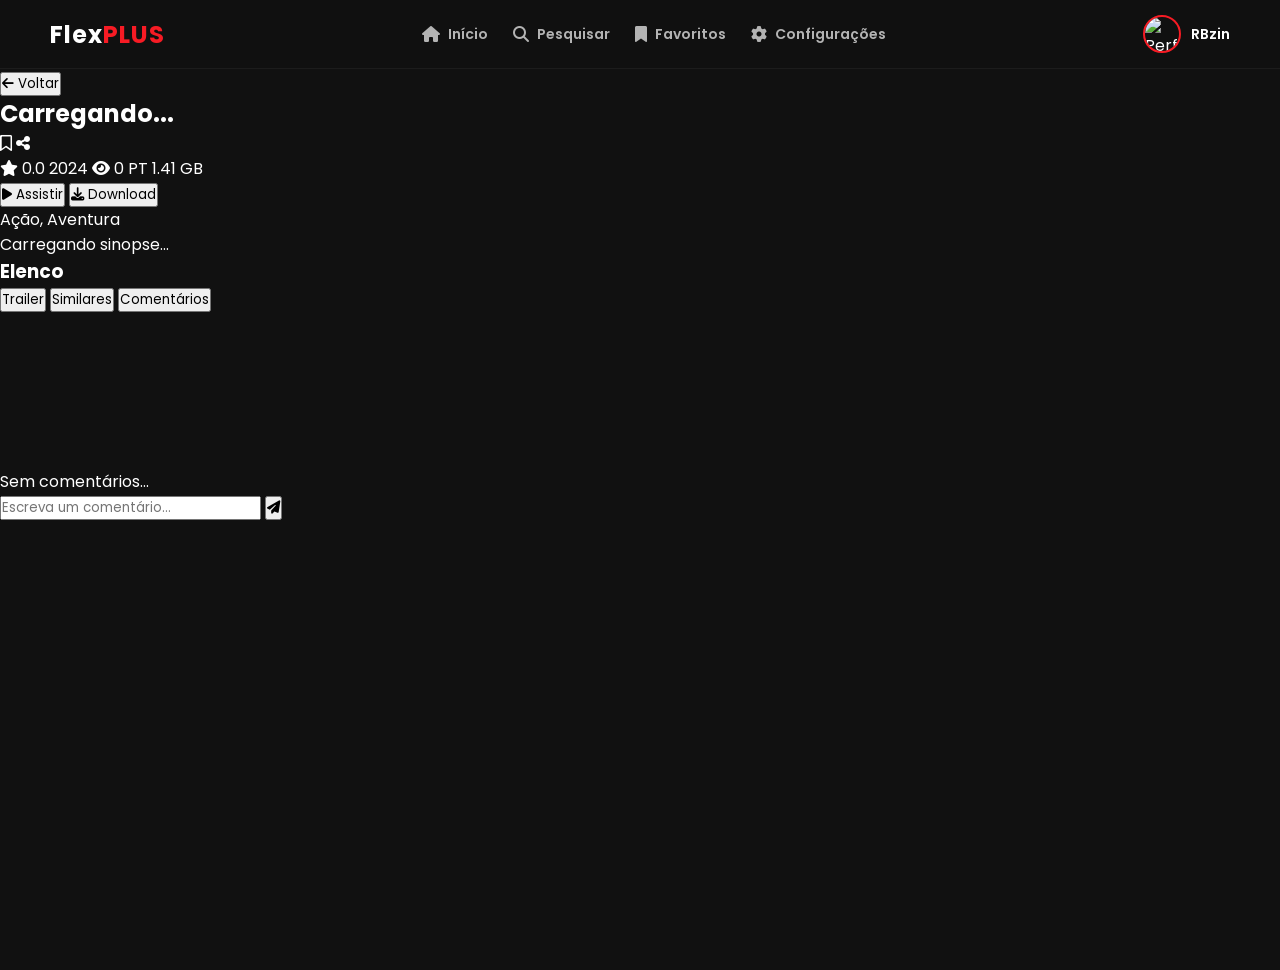
==== details.html @ 4b2d04ac "details.html" ====
<!DOCTYPE html>
<html lang="pt-BR">
<head>
    <meta charset="UTF-8">
    <meta name="viewport" content="width=device-width, initial-scale=1.0">
    <title>FlexPlus - Detalhes do Filme</title>
    <link rel="stylesheet" href="style.css">
    <link href="https://fonts.googleapis.com/css2?family=Poppins:wght@400;600;700&display=swap" rel="stylesheet">
    <link rel="stylesheet" href="https://cdnjs.cloudflare.com/ajax/libs/font-awesome/6.4.0/css/all.min.css">
</head>
<body>

    <!-- Navbar / Cabeçalho -->
    <header class="navbar">
        <div class="logo">Flex<span>PLUS</span></div>
        <nav class="nav-links">
            <a href="index.html" class="nav-item"><i class="fa-solid fa-house"></i><span>Início</span></a>
            <a href="search.html" class="nav-item"><i class="fa-solid fa-magnifying-glass"></i><span>Pesquisar</span></a>
            <a href="favorites.html" class="nav-item"><i class="fa-solid fa-bookmark"></i><span>Favoritos</span></a>
            <a href="settings.html" class="nav-item"><i class="fa-solid fa-gear"></i><span>Configurações</span></a>
        </nav>
        <div class="user-profile">
            <img id="profile-img" src="https://via.placeholder.com/40" alt="Perfil" class="avatar">
            <span id="textview_name">RBzin</span>
        </div>
    </header>

    <div class="main-container details-page">
        <!-- Top Banner / Backdrop -->
        <section class="details-banner">
            <div class="details-banner-bg" id="imageview_backdrop"></div>
            <div class="details-banner-shadow">
                <div class="details-banner-content">
                    <button class="btn-back" onclick="window.history.back()"><i class="fa-solid fa-arrow-left"></i> Voltar</button>
                    
                    <div class="title-row">
                        <h1 id="textview_title">Carregando...</h1>
                        <div class="action-icons">
                            <i class="fa-regular fa-bookmark" id="imageview_favorites" title="Favoritar"></i>
                            <i class="fa-solid fa-share-nodes" id="imageview_share" title="Partilhar"></i>
                        </div>
                    </div>

                    <!-- Meta Tags (Nota, Ano, Views, Idioma) -->
                    <div class="meta-row">
                        <span class="badge-rating"><i class="fa-solid fa-star"></i> <span id="textview_rating">0.0</span></span>
                        <span class="meta-item" id="textview_year">2024</span>
                        <span class="meta-item"><i class="fa-solid fa-eye"></i> <span id="textview_views">0</span></span>
                        <span class="badge-lang" id="textview_language">PT</span>
                        <span class="meta-item" id="textview_size">1.41 GB</span>
                    </div>

                    <!-- Botões de Play e Download -->
                    <div class="details-buttons">
                        <button class="btn-play-large" id="linear_play"><i class="fa-solid fa-play"></i> Assistir</button>
                        <button class="btn-download-large" id="linear_download"><i class="fa-solid fa-download"></i> Download</button>
                    </div>
                </div>
            </div>
        </section>

        <!-- Sinopse e Gêneros -->
        <section class="details-info-section">
            <p class="genres-text" id="textview_genres">Ação, Aventura</p>
            <p class="overview-text" id="textview_overview">Carregando sinopse...</p>
        </section>

        <!-- Seção Elenco -->
        <section class="cast-section">
            <h3>Elenco</h3>
            <div class="cast-row" id="recyclerview_cast">
                <!-- Injetado via JS -->
            </div>
        </section>

        <!-- Abas (Trailer, Similares, Comentários) -->
        <section class="tabs-section">
            <div class="tab-headers">
                <button class="tab-btn active" onclick="_mudarAba('trailer')">Trailer</button>
                <button class="tab-btn" onclick="_mudarAba('similar')">Similares</button>
                <button class="tab-btn" onclick="_mudarAba('comments')">Comentários</button>
            </div>

            <div class="tab-contents">
                <!-- Conteúdo Aba Trailer -->
                <div class="tab-page active" id="tab_trailer">
                    <div class="video-container" id="videoview">
                        <iframe id="trailer_iframe" src="" frameborder="0" allowfullscreen></iframe>
                    </div>
                </div>

                <!-- Conteúdo Aba Similares -->
                <div class="tab-page" id="tab_similar">
                    <div class="movie-grid-search" id="recyclerview_similar"></div>
                </div>

                <!-- Conteúdo Aba Comentários -->
                <div class="tab-page" id="tab_comments">
                    <p id="textview_no_comments" class="no-comments">Sem comentários...</p>
                    <div id="recyclerview_comments" class="comments-list"></div>
                    
                    <div class="comment-input-box">
                        <input type="text" id="edittext_comments" placeholder="Escreva um comentário...">
                        <button id="imageview_send"><i class="fa-solid fa-paper-plane"></i></button>
                    </div>
                </div>
            </div>
        </section>
    </div>

    <!-- Firebase SDKs -->
    <script src="https://www.gstatic.com/firebasejs/8.10.1/firebase-app.js"></script>
    <script src="https://www.gstatic.com/firebasejs/8.10.1/firebase-database.js"></script>
    <script src="details.js"></script>
</body>
</html>
---- style.css ----
/* ==========================================================================
   1. CONFIGURAÇÕES GERAIS E RESET
   ========================================================================== */
* {
    margin: 0;
    padding: 0;
    box-sizing: border-box;
    font-family: 'Poppins', sans-serif;
}

body {
    background-color: #111111;
    color: #ffffff;
    overflow-x: hidden;
    min-height: 100vh;
}

/* ==========================================================================
   2. NAVBAR / CABEÇALHO UNIFICADO
   ========================================================================== */
.navbar {
    display: flex;
    justify-content: space-between;
    align-items: center;
    padding: 15px 50px;
    background: rgba(17, 17, 17, 0.95);
    position: fixed;
    top: 0;
    width: 100%;
    z-index: 1000;
    border-bottom: 1px solid rgba(255, 255, 255, 0.05);
    backdrop-filter: blur(10px);
}

.logo {
    font-size: 24px;
    font-weight: 700;
    letter-spacing: 1px;
    color: #ffffff;
}

.logo span {
    color: #F71B24;
}

.nav-links {
    display: flex;
    gap: 25px;
    align-items: center;
}

.nav-item {
    color: #b3b3b3;
    text-decoration: none;
    font-size: 14px;
    font-weight: 600;
    display: flex;
    align-items: center;
    gap: 8px;
    transition: color 0.3s ease;
}

.nav-item i {
    font-size: 16px;
}

.nav-item:hover, .nav-item.active {
    color: #F71B24;
}

.user-profile {
    display: flex;
    align-items: center;
    gap: 10px;
}

.avatar {
    width: 38px;
    height: 38px;
    border-radius: 50%;
    object-fit: cover;
    border: 2px solid #F71B24;
}

#textview_name {
    font-size: 14px;
    font-weight: 600;
    color: #ffffff;
}

/* ==========================================================================
   3. CONTAINER PRINCIPAL E BANNER EM DESTAQUE (HOME)
   ========================================================================== */
.main-container {
    margin-top: 70px;
}

.top-movie-banner {
    position: relative;
    width: 100%;
    height: 65vh;
    min-height: 400px;
    max-height: 550px;
    overflow: hidden;
}

.banner-bg {
    position: absolute;
    top: 0;
    left: 0;
    width: 100%;
    height: 100%;
    background-size: cover;
    background-position: center 20%;
    background-repeat: no-repeat;
    transition: background-image 0.5s ease-in-out;
}

.banner-shadow {
    position: absolute;
    top: 0;
    left: 0;
    width: 100%;
    height: 100%;
    background: linear-gradient(
        90deg, 
        #111111 0%, 
        rgba(17, 17, 17, 0.85) 35%, 
        rgba(17, 17, 17, 0.2) 70%, 
        transparent 100%
    ),
    linear-gradient(
        to top, 
        #111111 0%, 
        transparent 60%
    );
    display: flex;
    align-items: flex-end;
    padding: 0 50px 60px 50px;
}

.banner-content {
    max-width: 550px;
    z-index: 2;
}

.banner-content h1 {
    font-size: 42px;
    font-weight: 700;
    margin-bottom: 10px;
    color: #ECEFF1;
    line-height: 1.2;
}

.banner-content p {
    font-size: 14px;
    color: #d1d1d1;
    margin-bottom: 20px;
    display: -webkit-box;
    -webkit-line-clamp: 3;
    -webkit-box-orient: vertical;
    overflow: hidden;
}

.banner-buttons {
    display: flex;
    gap: 15px;
}

.btn-play, .btn-list {
    display: flex;
    align-items: center;
    gap: 8px;
    padding: 12px 28px;
    border: none;
    border-radius: 8px;
    font-size: 15px;
    font-weight: 600;
    cursor: pointer;
    transition: opacity 0.2s, transform 0.2s;
}

.btn-play {
    background-color: #F71B24;
    color: #ffffff;
}

.btn-list {
    background-color: rgba(255, 255, 255, 0.15);
    backdrop-filter: blur(10px);
    color: #ffffff;
}

.btn-play:hover, .btn-list:hover {
    opacity: 0.85;
    transform: scale(1.03);
}

/* ==========================================================================
   4. CHIPS DE GÊNERO E CARROSSÉIS
   ========================================================================== */
.section-block {
    padding: 20px 50px;
}

.genre-container {
    display: flex;
    gap: 10px;
    overflow-x: auto;
    padding-bottom: 5px;
}

.genre-container::-webkit-scrollbar {
    display: none;
}

.genre-chip {
    background-color: #1e1e1e;
    border: 1px solid rgba(255, 255, 255, 0.1);
    color: #ffffff;
    padding: 8px 20px;
    border-radius: 20px;
    font-size: 14px;
    font-weight: 600;
    cursor: pointer;
    white-space: nowrap;
    transition: all 0.3s;
}

.genre-chip:hover, .genre-chip.active {
    background-color: #F71B24;
    border-color: #F71B24;
}

.section-title {
    font-size: 18px;
    font-weight: 700;
    margin-bottom: 15px;
    color: #ffffff;
    display: flex;
    align-items: center;
}

/* Wrapper para as setas de navegação */
.movie-row-wrapper {
    position: relative;
    display: flex;
    align-items: center;
}

.movie-row {
    display: flex;
    gap: 15px;
    overflow-x: auto;
    padding-bottom: 15px;
    scroll-behavior: smooth;
    width: 100%;
    -ms-overflow-style: none;  /* IE/Edge */
    scrollbar-width: none;  /* Firefox */
}

/* Esconde totalmente a barra de rolagem */
.movie-row::-webkit-scrollbar {
    display: none; /* Chrome/Safari/Opera */
}

/* Botões de navegação lateral (Setas) */
.scroll-btn {
    position: absolute;
    top: 40%;
    transform: translateY(-50%);
    background-color: rgba(17, 17, 17, 0.85);
    color: #ffffff;
    border: 1px solid rgba(255, 255, 255, 0.2);
    width: 45px;
    height: 45px;
    border-radius: 50%;
    font-size: 18px;
    cursor: pointer;
    z-index: 10;
    display: flex;
    align-items: center;
    justify-content: center;
    transition: background-color 0.3s, transform 0.3s, opacity 0.3s;
    opacity: 0;
}

.movie-row-wrapper:hover .scroll-btn {
    opacity: 1;
}

.scroll-btn:hover {
    background-color: #F71B24;
    border-color: #F71B24;
    transform: translateY(-50%) scale(1.1);
}

.scroll-left {
    left: -15px;
}

.scroll-right {
    right: -15px;
}

/* Cards dos Filmes */
.movie-card {
    min-width: 160px;
    width: 160px;
    background: #1a1a1a;
    border-radius: 10px;
    overflow: hidden;
    cursor: pointer;
    transition: transform 0.3s ease, box-shadow 0.3s ease;
    flex-shrink: 0;
}

.movie-card:hover {
    transform: translateY(-5px) scale(1.03);
    box-shadow: 0 8px 20px rgba(0, 0, 0, 0.5);
}

.movie-card img {
    width: 100%;
    height: 230px;
    object-fit: cover;
    display: block;
}

.movie-card .info {
    padding: 10px;
}

.movie-card h4 {
    font-size: 13px;
    font-weight: 600;
    white-space: nowrap;
    overflow: hidden;
    text-overflow: ellipsis;
    color: #ffffff;
}

/* ==========================================================================
   5. TELA DE PESQUISA (SEARCH.HTML)
   ========================================================================== */
.search-page {
    padding: 30px 50px;
}

.search-bar-container {
    display: flex;
    align-items: center;
    background-color: #292929;
    border-radius: 8px;
    padding: 0 15px;
    height: 50px;
    margin-bottom: 20px;
    border: 1px solid transparent;
    transition: border-color 0.3s;
}

.search-bar-container:focus-within {
    border-color: #F71B24;
}

.search-bar-container i {
    color: #888888;
    font-size: 18px;
}

.search-bar-container input {
    flex: 1;
    background: transparent;
    border: none;
    outline: none;
    color: #ffffff;
    font-size: 15px;
    padding-left: 15px;
}

.search-bar-container input::placeholder {
    color: #888888;
}

.filter-bar {
    display: flex;
    gap: 10px;
    margin-bottom: 30px;
}

.filter-chip {
    background-color: #292929;
    color: #ffffff;
    padding: 8px 20px;
    border-radius: 8px;
    font-size: 13px;
    font-weight: 600;
    cursor: pointer;
    transition: background 0.3s;
}

.filter-chip.active, .filter-chip:hover {
    background-color: #F71B24;
}

.section-title-search {
    font-size: 18px;
    font-weight: 700;
    margin-bottom: 15px;
    color: #ffffff;
}

.movie-grid-search {
    display: grid;
    grid-template-columns: repeat(auto-fill, minmax(160px, 1fr));
    gap: 20px;
}

.no-movies-msg {
    color: #ffffff;
    font-size: 15px;
    margin-bottom: 20px;
    background: #1e1e1e;
    padding: 15px;
    border-radius: 8px;
    border-left: 4px solid #F71B24;
}

/* ==========================================================================
   6. RODAPÉ (FOOTER)
   ========================================================================== */
footer {
    text-align: center;
    padding: 40px;
    color: #666666;
    font-size: 13px;
    border-top: 1px solid rgba(255, 255, 255, 0.05);
    margin-top: 50px;
}
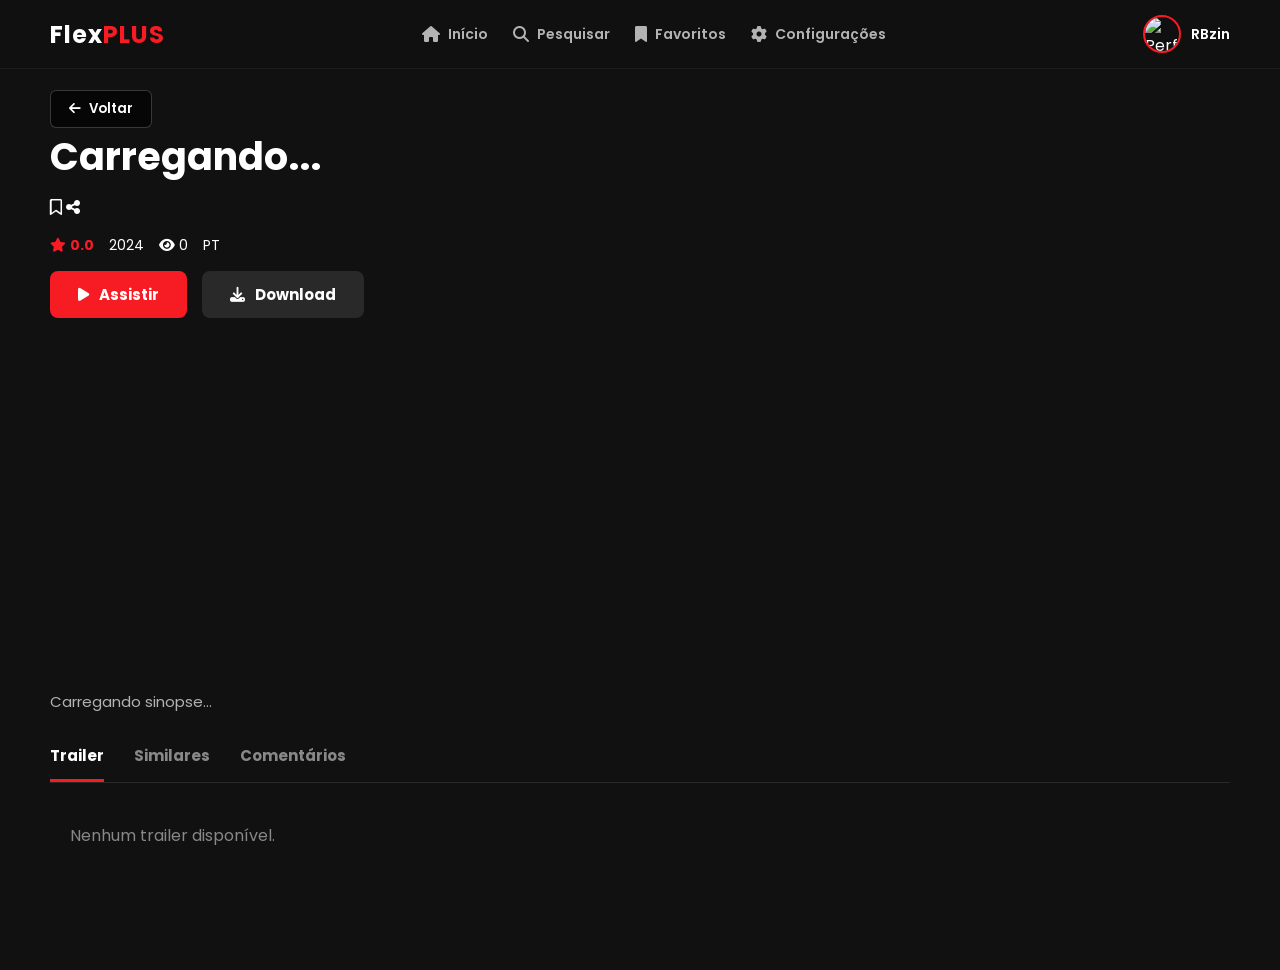
==== commit 78a08b37: "Update details.html" ====
--- a/details.html
+++ b/details.html
@@ -3,14 +3,13 @@
 <head>
     <meta charset="UTF-8">
     <meta name="viewport" content="width=device-width, initial-scale=1.0">
-    <title>FlexPlus - Detalhes do Filme</title>
+    <title>FlexPlus - Detalhes</title>
     <link rel="stylesheet" href="style.css">
     <link href="https://fonts.googleapis.com/css2?family=Poppins:wght@400;600;700&display=swap" rel="stylesheet">
     <link rel="stylesheet" href="https://cdnjs.cloudflare.com/ajax/libs/font-awesome/6.4.0/css/all.min.css">
 </head>
 <body>
 
-    <!-- Navbar / Cabeçalho -->
     <header class="navbar">
         <div class="logo">Flex<span>PLUS</span></div>
         <nav class="nav-links">
@@ -25,10 +24,9 @@
         </div>
     </header>
 
-    <div class="main-container details-page">
-        <!-- Top Banner / Backdrop -->
-        <section class="details-banner">
-            <div class="details-banner-bg" id="imageview_backdrop"></div>
+    <div class="main-container details-container">
+        <!-- Banner Backdrop -->
+        <section class="details-banner" id="imageview_backdrop">
             <div class="details-banner-shadow">
                 <div class="details-banner-content">
                     <button class="btn-back" onclick="window.history.back()"><i class="fa-solid fa-arrow-left"></i> Voltar</button>
@@ -41,16 +39,14 @@
                         </div>
                     </div>
 
-                    <!-- Meta Tags (Nota, Ano, Views, Idioma) -->
                     <div class="meta-row">
-                        <span class="badge-rating"><i class="fa-solid fa-star"></i> <span id="textview_rating">0.0</span></span>
+                        <span class="badge-rating"><i class="fa-solid fa-star" style="color: #F71B24;"></i> <span id="textview_rating">0.0</span></span>
                         <span class="meta-item" id="textview_year">2024</span>
                         <span class="meta-item"><i class="fa-solid fa-eye"></i> <span id="textview_views">0</span></span>
                         <span class="badge-lang" id="textview_language">PT</span>
-                        <span class="meta-item" id="textview_size">1.41 GB</span>
+                        <span class="meta-item" id="textview_size"></span>
                     </div>
 
-                    <!-- Botões de Play e Download -->
                     <div class="details-buttons">
                         <button class="btn-play-large" id="linear_play"><i class="fa-solid fa-play"></i> Assistir</button>
                         <button class="btn-download-large" id="linear_download"><i class="fa-solid fa-download"></i> Download</button>
@@ -59,44 +55,32 @@
             </div>
         </section>
 
-        <!-- Sinopse e Gêneros -->
         <section class="details-info-section">
-            <p class="genres-text" id="textview_genres">Ação, Aventura</p>
+            <p class="genres-text" id="textview_genres"></p>
             <p class="overview-text" id="textview_overview">Carregando sinopse...</p>
         </section>
 
-        <!-- Seção Elenco -->
-        <section class="cast-section">
-            <h3>Elenco</h3>
-            <div class="cast-row" id="recyclerview_cast">
-                <!-- Injetado via JS -->
-            </div>
-        </section>
-
-        <!-- Abas (Trailer, Similares, Comentários) -->
         <section class="tabs-section">
             <div class="tab-headers">
-                <button class="tab-btn active" onclick="_mudarAba('trailer')">Trailer</button>
-                <button class="tab-btn" onclick="_mudarAba('similar')">Similares</button>
-                <button class="tab-btn" onclick="_mudarAba('comments')">Comentários</button>
+                <button class="tab-btn active" onclick="_mudarAba('trailer', event)">Trailer</button>
+                <button class="tab-btn" onclick="_mudarAba('similar', event)">Similares</button>
+                <button class="tab-btn" onclick="_mudarAba('comments', event)">Comentários</button>
             </div>
 
             <div class="tab-contents">
-                <!-- Conteúdo Aba Trailer -->
                 <div class="tab-page active" id="tab_trailer">
-                    <div class="video-container" id="videoview">
-                        <iframe id="trailer_iframe" src="" frameborder="0" allowfullscreen></iframe>
+                    <div class="video-container" id="trailer_container">
+                        <iframe id="trailer_iframe" src="" frameborder="0" allowfullscreen style="width: 100%; height: 450px; border-radius: 10px; display: none;"></iframe>
+                        <p id="no_trailer_msg" style="color: #888; padding: 20px;">Nenhum trailer disponível.</p>
                     </div>
                 </div>
 
-                <!-- Conteúdo Aba Similares -->
                 <div class="tab-page" id="tab_similar">
-                    <div class="movie-grid-search" id="recyclerview_similar"></div>
+                    <div class="movie-row" id="recyclerview_similar" style="padding-top: 10px;"></div>
                 </div>
 
-                <!-- Conteúdo Aba Comentários -->
                 <div class="tab-page" id="tab_comments">
-                    <p id="textview_no_comments" class="no-comments">Sem comentários...</p>
+                    <p id="textview_no_comments" style="color: #888; margin-bottom: 15px;">Sem comentários...</p>
                     <div id="recyclerview_comments" class="comments-list"></div>
                     
                     <div class="comment-input-box">
@@ -108,7 +92,6 @@
         </section>
     </div>
 
-    <!-- Firebase SDKs -->
     <script src="https://www.gstatic.com/firebasejs/8.10.1/firebase-app.js"></script>
     <script src="https://www.gstatic.com/firebasejs/8.10.1/firebase-database.js"></script>
     <script src="details.js"></script>
--- a/style.css
+++ b/style.css
@@ -89,7 +89,7 @@
 }
 
 /* ==========================================================================
-   3. CONTAINER PRINCIPAL E BANNER EM DESTAQUE (HOME)
+   3. BANNER EM DESTAQUE (HOME)
    ========================================================================== */
 .main-container {
     margin-top: 70px;
@@ -197,7 +197,7 @@
 }
 
 /* ==========================================================================
-   4. CHIPS DE GÊNERO E CARROSSÉIS
+   4. CHIPS DE GÊNERO, CARROSSÉIS E CARDS
    ========================================================================== */
 .section-block {
     padding: 20px 50px;
@@ -241,7 +241,6 @@
     align-items: center;
 }
 
-/* Wrapper para as setas de navegação */
 .movie-row-wrapper {
     position: relative;
     display: flex;
@@ -255,16 +254,15 @@
     padding-bottom: 15px;
     scroll-behavior: smooth;
     width: 100%;
-    -ms-overflow-style: none;  /* IE/Edge */
-    scrollbar-width: none;  /* Firefox */
-}
-
-/* Esconde totalmente a barra de rolagem */
+    -ms-overflow-style: none;
+    scrollbar-width: none;
+}
+
 .movie-row::-webkit-scrollbar {
-    display: none; /* Chrome/Safari/Opera */
-}
-
-/* Botões de navegação lateral (Setas) */
+    display: none;
+}
+
+/* Setas de Rolagem Lateral */
 .scroll-btn {
     position: absolute;
     top: 40%;
@@ -295,24 +293,22 @@
     transform: translateY(-50%) scale(1.1);
 }
 
-.scroll-left {
-    left: -15px;
-}
-
-.scroll-right {
-    right: -15px;
-}
-
-/* Cards dos Filmes */
+.scroll-left { left: -15px; }
+.scroll-right { right: -15px; }
+
+/* Cards do Filme */
 .movie-card {
     min-width: 160px;
     width: 160px;
-    background: #1a1a1a;
+    height: 310px;
+    background: #181818;
     border-radius: 10px;
     overflow: hidden;
     cursor: pointer;
     transition: transform 0.3s ease, box-shadow 0.3s ease;
     flex-shrink: 0;
+    display: flex;
+    flex-direction: column;
 }
 
 .movie-card:hover {
@@ -329,6 +325,11 @@
 
 .movie-card .info {
     padding: 10px;
+    flex: 1;
+    display: flex;
+    flex-direction: column;
+    justify-content: center;
+    background: #181818;
 }
 
 .movie-card h4 {
@@ -338,6 +339,15 @@
     overflow: hidden;
     text-overflow: ellipsis;
     color: #ffffff;
+    margin-bottom: 4px;
+}
+
+.movie-card .rating {
+    font-size: 12px;
+    color: #b3b3b3;
+    display: flex;
+    align-items: center;
+    gap: 5px;
 }
 
 /* ==========================================================================
@@ -427,7 +437,205 @@
 }
 
 /* ==========================================================================
-   6. RODAPÉ (FOOTER)
+   6. TELA DE DETALHES (DETAILS.HTML) - CORRIGIDA E ALINHADA
+   ========================================================================== */
+#linear_backdrop, .details-banner {
+    position: relative;
+    width: 100%;
+    min-height: 480px;
+    height: 65vh;
+    background-color: #111;
+    background-size: cover;
+    background-position: center;
+}
+
+#linear_shadow, .details-banner-shadow {
+    position: absolute;
+    top: 0;
+    left: 0;
+    width: 100%;
+    height: 100%;
+    background: linear-gradient(
+        0deg, 
+        #111111 10%, 
+        rgba(17, 17, 17, 0.8) 50%, 
+        rgba(17, 17, 17, 0.4) 100%
+    );
+    display: flex;
+    flex-direction: column;
+    justify-content: space-between;
+    padding: 20px 50px 30px 50px;
+}
+
+#linear4 {
+    margin-top: 10px;
+}
+
+#imageview_back, .btn-back {
+    background: rgba(0, 0, 0, 0.6);
+    color: #fff;
+    border: 1px solid rgba(255, 255, 255, 0.2);
+    padding: 8px 18px;
+    border-radius: 6px;
+    cursor: pointer;
+    font-weight: 600;
+    display: inline-flex;
+    align-items: center;
+    gap: 8px;
+    transition: background 0.3s;
+}
+
+#imageview_back:hover, .btn-back:hover {
+    background: #F71B24;
+    border-color: #F71B24;
+}
+
+#textview_title {
+    font-size: 38px;
+    font-weight: 700;
+    color: #ffffff;
+    margin-bottom: 10px;
+}
+
+#linear7, .meta-row {
+    display: flex;
+    align-items: center;
+    gap: 15px;
+    margin: 15px 0;
+    font-size: 14px;
+}
+
+#textview_rating {
+    color: #F71B24;
+    font-weight: 700;
+}
+
+#linear19, .details-buttons {
+    display: flex;
+    gap: 15px;
+    margin-top: 15px;
+}
+
+#linear_play, #linear_download, .btn-play-large, .btn-download-large {
+    padding: 12px 28px;
+    border: none;
+    border-radius: 8px;
+    font-size: 15px;
+    font-weight: 700;
+    cursor: pointer;
+    display: flex;
+    align-items: center;
+    gap: 10px;
+    transition: transform 0.2s, opacity 0.2s;
+}
+
+#linear_play, .btn-play-large {
+    background-color: #F71B24;
+    color: #ffffff;
+}
+
+#linear_download, .btn-download-large {
+    background-color: #292929;
+    color: #ffffff;
+}
+
+#linear_play:hover, #linear_download:hover {
+    opacity: 0.9;
+    transform: scale(1.02);
+}
+
+#linear22, .details-info-section {
+    padding: 25px 50px 10px 50px;
+}
+
+#textview_genres {
+    color: #F71B24;
+    font-weight: 600;
+    margin-bottom: 10px;
+    font-size: 14px;
+}
+
+#textview_overview {
+    color: #b3b3b3;
+    font-size: 15px;
+    line-height: 1.6;
+    max-width: 900px;
+}
+
+/* Abas de Detalhes */
+#linear_tablayout, .tabs-section {
+    padding: 20px 50px 50px 50px;
+}
+
+#linear28, .tab-headers {
+    display: flex;
+    gap: 30px;
+    border-bottom: 1px solid rgba(255, 255, 255, 0.1);
+    margin-bottom: 20px;
+}
+
+.tab-btn, #textview_trailer, #textview_similar, #textview_comments {
+    background: none;
+    border: none;
+    color: #888;
+    font-size: 15px;
+    font-weight: 700;
+    padding-bottom: 12px;
+    cursor: pointer;
+    border-bottom: 3px solid transparent;
+    transition: color 0.3s;
+}
+
+.tab-btn.active {
+    color: #ffffff;
+    border-bottom-color: #F71B24;
+}
+
+.tab-page {
+    display: none;
+}
+
+.tab-page.active {
+    display: block;
+}
+
+#trailer_iframe {
+    width: 100%;
+    max-width: 800px;
+    height: 450px;
+    border-radius: 10px;
+    margin-top: 15px;
+}
+
+/* Caixa de Comentários */
+.comment-input-box, #linear_comments_bg {
+    display: flex;
+    background: #222222;
+    border-radius: 8px;
+    padding: 5px 15px;
+    margin-top: 20px;
+    max-width: 600px;
+}
+
+.comment-input-box input, #edittext_comments {
+    flex: 1;
+    background: none;
+    border: none;
+    color: #ffffff;
+    outline: none;
+    padding: 10px;
+}
+
+.comment-input-box button, #imageview_send {
+    background: none;
+    border: none;
+    color: #F71B24;
+    cursor: pointer;
+    font-size: 16px;
+}
+
+/* ==========================================================================
+   7. RODAPÉ
    ========================================================================== */
 footer {
     text-align: center;
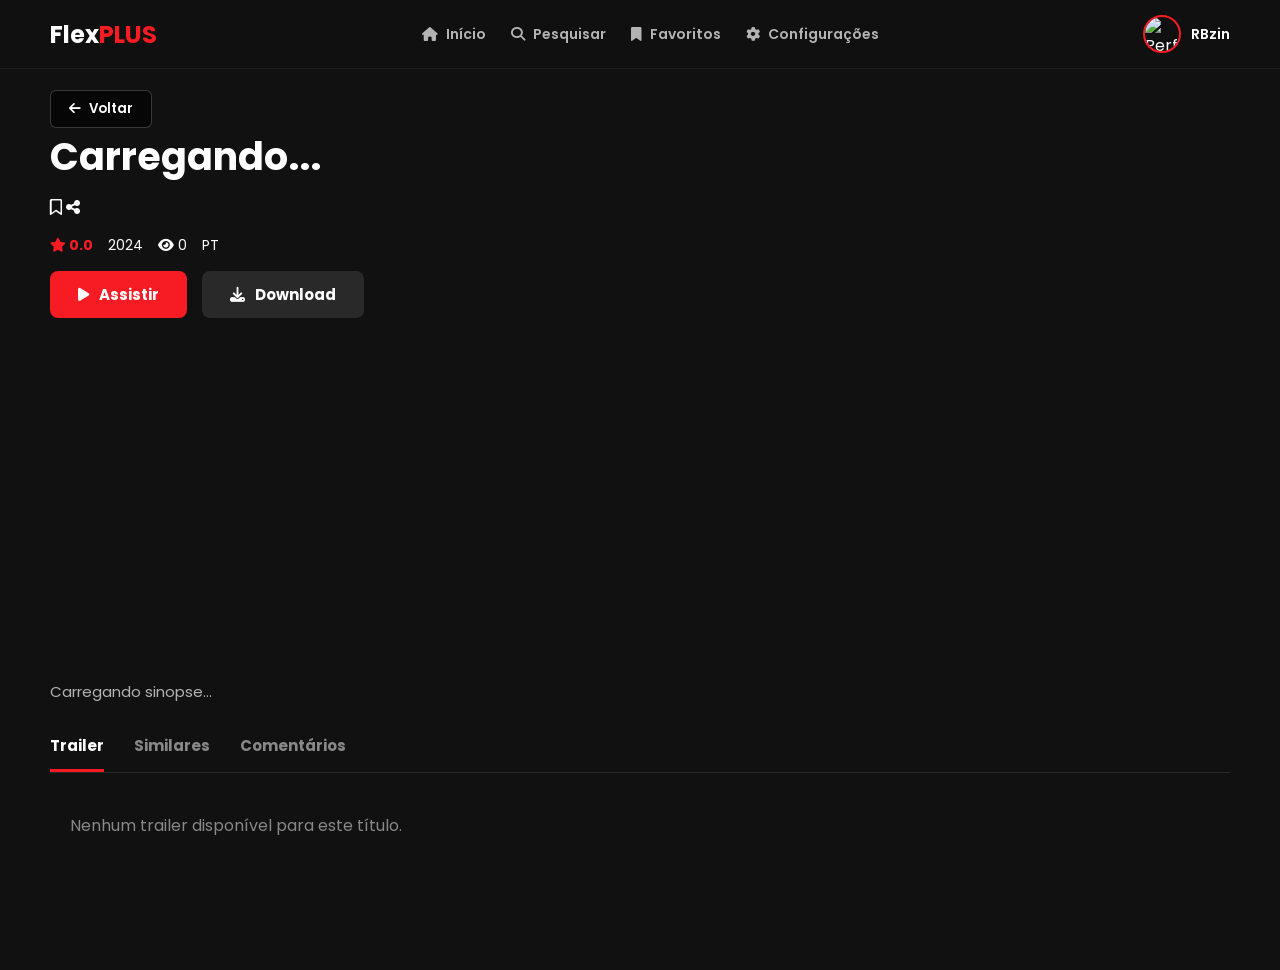
==== commit 1a3f4ec9: "details.html" ====
--- a/details.html
+++ b/details.html
@@ -4,12 +4,14 @@
     <meta charset="UTF-8">
     <meta name="viewport" content="width=device-width, initial-scale=1.0">
     <title>FlexPlus - Detalhes</title>
-    <link rel="stylesheet" href="style.css">
+    <!-- Link para o CSS com versão para ignorar cache antigo -->
+    <link rel="stylesheet" href="style.css?v=2.0">
     <link href="https://fonts.googleapis.com/css2?family=Poppins:wght@400;600;700&display=swap" rel="stylesheet">
     <link rel="stylesheet" href="https://cdnjs.cloudflare.com/ajax/libs/font-awesome/6.4.0/css/all.min.css">
 </head>
 <body>
 
+    <!-- Navbar -->
     <header class="navbar">
         <div class="logo">Flex<span>PLUS</span></div>
         <nav class="nav-links">
@@ -25,7 +27,7 @@
     </header>
 
     <div class="main-container details-container">
-        <!-- Banner Backdrop -->
+        <!-- Banner Backdrop / Topo -->
         <section class="details-banner" id="imageview_backdrop">
             <div class="details-banner-shadow">
                 <div class="details-banner-content">
@@ -60,6 +62,7 @@
             <p class="overview-text" id="textview_overview">Carregando sinopse...</p>
         </section>
 
+        <!-- Abas -->
         <section class="tabs-section">
             <div class="tab-headers">
                 <button class="tab-btn active" onclick="_mudarAba('trailer', event)">Trailer</button>
@@ -70,8 +73,8 @@
             <div class="tab-contents">
                 <div class="tab-page active" id="tab_trailer">
                     <div class="video-container" id="trailer_container">
-                        <iframe id="trailer_iframe" src="" frameborder="0" allowfullscreen style="width: 100%; height: 450px; border-radius: 10px; display: none;"></iframe>
-                        <p id="no_trailer_msg" style="color: #888; padding: 20px;">Nenhum trailer disponível.</p>
+                        <iframe id="trailer_iframe" src="" frameborder="0" allowfullscreen style="display: none;"></iframe>
+                        <p id="no_trailer_msg" style="color: #888; padding: 20px;">Nenhum trailer disponível para este título.</p>
                     </div>
                 </div>
 
@@ -92,6 +95,7 @@
         </section>
     </div>
 
+    <!-- Firebase SDKs -->
     <script src="https://www.gstatic.com/firebasejs/8.10.1/firebase-app.js"></script>
     <script src="https://www.gstatic.com/firebasejs/8.10.1/firebase-database.js"></script>
     <script src="details.js"></script>
--- a/style.css
+++ b/style.css
@@ -1,6 +1,3 @@
-/* ==========================================================================
-   1. CONFIGURAÇÕES GERAIS E RESET
-   ========================================================================== */
 * {
     margin: 0;
     padding: 0;
@@ -15,9 +12,7 @@
     min-height: 100vh;
 }
 
-/* ==========================================================================
-   2. NAVBAR / CABEÇALHO UNIFICADO
-   ========================================================================== */
+/* Navbar */
 .navbar {
     display: flex;
     justify-content: space-between;
@@ -32,616 +27,106 @@
     backdrop-filter: blur(10px);
 }
 
-.logo {
-    font-size: 24px;
-    font-weight: 700;
-    letter-spacing: 1px;
-    color: #ffffff;
-}
+.logo { font-size: 24px; font-weight: 700; color: #ffffff; }
+.logo span { color: #F71B24; }
+.nav-links { display: flex; gap: 25px; align-items: center; }
+.nav-item { color: #b3b3b3; text-decoration: none; font-size: 14px; font-weight: 600; display: flex; align-items: center; gap: 8px; transition: color 0.3s; }
+.nav-item:hover, .nav-item.active { color: #F71B24; }
+.user-profile { display: flex; align-items: center; gap: 10px; }
+.avatar { width: 38px; height: 38px; border-radius: 50%; object-fit: cover; border: 2px solid #F71B24; }
+#textview_name { font-size: 14px; font-weight: 600; }
 
-.logo span {
-    color: #F71B24;
-}
+/* Banner Home */
+.main-container { margin-top: 70px; }
+.top-movie-banner { position: relative; width: 100%; height: 65vh; min-height: 400px; max-height: 550px; overflow: hidden; }
+.banner-bg { position: absolute; top: 0; left: 0; width: 100%; height: 100%; background-size: cover; background-position: center 20%; }
+.banner-shadow { position: absolute; top: 0; left: 0; width: 100%; height: 100%; background: linear-gradient(90deg, #111111 0%, rgba(17,17,17,0.85) 35%, rgba(17,17,17,0.2) 70%, transparent 100%), linear-gradient(to top, #111111 0%, transparent 60%); display: flex; align-items: flex-end; padding: 0 50px 60px 50px; }
+.banner-content { max-width: 550px; z-index: 2; }
+.banner-content h1 { font-size: 42px; font-weight: 700; margin-bottom: 10px; color: #ECEFF1; }
+.banner-content p { font-size: 14px; color: #d1d1d1; margin-bottom: 20px; display: -webkit-box; -webkit-line-clamp: 3; -webkit-box-orient: vertical; overflow: hidden; }
+.banner-buttons { display: flex; gap: 15px; }
+.btn-play, .btn-list { display: flex; align-items: center; gap: 8px; padding: 12px 28px; border: none; border-radius: 8px; font-size: 15px; font-weight: 600; cursor: pointer; transition: 0.2s; }
+.btn-play { background-color: #F71B24; color: #ffffff; }
+.btn-list { background-color: rgba(255, 255, 255, 0.15); backdrop-filter: blur(10px); color: #ffffff; }
+.btn-play:hover, .btn-list:hover { opacity: 0.85; transform: scale(1.03); }
 
-.nav-links {
-    display: flex;
-    gap: 25px;
-    align-items: center;
-}
+/* Seções e Carrosséis */
+.section-block { padding: 20px 50px; }
+.genre-container { display: flex; gap: 10px; overflow-x: auto; padding-bottom: 5px; }
+.genre-container::-webkit-scrollbar { display: none; }
+.genre-chip { background-color: #1e1e1e; border: 1px solid rgba(255,255,255,0.1); color: #ffffff; padding: 8px 20px; border-radius: 20px; font-size: 14px; font-weight: 600; cursor: pointer; white-space: nowrap; }
+.genre-chip:hover, .genre-chip.active { background-color: #F71B24; border-color: #F71B24; }
+.section-title { font-size: 18px; font-weight: 700; margin-bottom: 15px; color: #ffffff; }
+.movie-row-wrapper { position: relative; display: flex; align-items: center; }
+.movie-row { display: flex; gap: 15px; overflow-x: auto; padding-bottom: 15px; scroll-behavior: smooth; width: 100%; -ms-overflow-style: none; scrollbar-width: none; }
+.movie-row::-webkit-scrollbar { display: none; }
 
-.nav-item {
-    color: #b3b3b3;
-    text-decoration: none;
-    font-size: 14px;
-    font-weight: 600;
-    display: flex;
-    align-items: center;
-    gap: 8px;
-    transition: color 0.3s ease;
-}
-
-.nav-item i {
-    font-size: 16px;
-}
-
-.nav-item:hover, .nav-item.active {
-    color: #F71B24;
-}
-
-.user-profile {
-    display: flex;
-    align-items: center;
-    gap: 10px;
-}
-
-.avatar {
-    width: 38px;
-    height: 38px;
-    border-radius: 50%;
-    object-fit: cover;
-    border: 2px solid #F71B24;
-}
-
-#textview_name {
-    font-size: 14px;
-    font-weight: 600;
-    color: #ffffff;
-}
-
-/* ==========================================================================
-   3. BANNER EM DESTAQUE (HOME)
-   ========================================================================== */
-.main-container {
-    margin-top: 70px;
-}
-
-.top-movie-banner {
-    position: relative;
-    width: 100%;
-    height: 65vh;
-    min-height: 400px;
-    max-height: 550px;
-    overflow: hidden;
-}
-
-.banner-bg {
-    position: absolute;
-    top: 0;
-    left: 0;
-    width: 100%;
-    height: 100%;
-    background-size: cover;
-    background-position: center 20%;
-    background-repeat: no-repeat;
-    transition: background-image 0.5s ease-in-out;
-}
-
-.banner-shadow {
-    position: absolute;
-    top: 0;
-    left: 0;
-    width: 100%;
-    height: 100%;
-    background: linear-gradient(
-        90deg, 
-        #111111 0%, 
-        rgba(17, 17, 17, 0.85) 35%, 
-        rgba(17, 17, 17, 0.2) 70%, 
-        transparent 100%
-    ),
-    linear-gradient(
-        to top, 
-        #111111 0%, 
-        transparent 60%
-    );
-    display: flex;
-    align-items: flex-end;
-    padding: 0 50px 60px 50px;
-}
-
-.banner-content {
-    max-width: 550px;
-    z-index: 2;
-}
-
-.banner-content h1 {
-    font-size: 42px;
-    font-weight: 700;
-    margin-bottom: 10px;
-    color: #ECEFF1;
-    line-height: 1.2;
-}
-
-.banner-content p {
-    font-size: 14px;
-    color: #d1d1d1;
-    margin-bottom: 20px;
-    display: -webkit-box;
-    -webkit-line-clamp: 3;
-    -webkit-box-orient: vertical;
-    overflow: hidden;
-}
-
-.banner-buttons {
-    display: flex;
-    gap: 15px;
-}
-
-.btn-play, .btn-list {
-    display: flex;
-    align-items: center;
-    gap: 8px;
-    padding: 12px 28px;
-    border: none;
-    border-radius: 8px;
-    font-size: 15px;
-    font-weight: 600;
-    cursor: pointer;
-    transition: opacity 0.2s, transform 0.2s;
-}
-
-.btn-play {
-    background-color: #F71B24;
-    color: #ffffff;
-}
-
-.btn-list {
-    background-color: rgba(255, 255, 255, 0.15);
-    backdrop-filter: blur(10px);
-    color: #ffffff;
-}
-
-.btn-play:hover, .btn-list:hover {
-    opacity: 0.85;
-    transform: scale(1.03);
-}
-
-/* ==========================================================================
-   4. CHIPS DE GÊNERO, CARROSSÉIS E CARDS
-   ========================================================================== */
-.section-block {
-    padding: 20px 50px;
-}
-
-.genre-container {
-    display: flex;
-    gap: 10px;
-    overflow-x: auto;
-    padding-bottom: 5px;
-}
-
-.genre-container::-webkit-scrollbar {
-    display: none;
-}
-
-.genre-chip {
-    background-color: #1e1e1e;
-    border: 1px solid rgba(255, 255, 255, 0.1);
-    color: #ffffff;
-    padding: 8px 20px;
-    border-radius: 20px;
-    font-size: 14px;
-    font-weight: 600;
-    cursor: pointer;
-    white-space: nowrap;
-    transition: all 0.3s;
-}
-
-.genre-chip:hover, .genre-chip.active {
-    background-color: #F71B24;
-    border-color: #F71B24;
-}
-
-.section-title {
-    font-size: 18px;
-    font-weight: 700;
-    margin-bottom: 15px;
-    color: #ffffff;
-    display: flex;
-    align-items: center;
-}
-
-.movie-row-wrapper {
-    position: relative;
-    display: flex;
-    align-items: center;
-}
-
-.movie-row {
-    display: flex;
-    gap: 15px;
-    overflow-x: auto;
-    padding-bottom: 15px;
-    scroll-behavior: smooth;
-    width: 100%;
-    -ms-overflow-style: none;
-    scrollbar-width: none;
-}
-
-.movie-row::-webkit-scrollbar {
-    display: none;
-}
-
-/* Setas de Rolagem Lateral */
-.scroll-btn {
-    position: absolute;
-    top: 40%;
-    transform: translateY(-50%);
-    background-color: rgba(17, 17, 17, 0.85);
-    color: #ffffff;
-    border: 1px solid rgba(255, 255, 255, 0.2);
-    width: 45px;
-    height: 45px;
-    border-radius: 50%;
-    font-size: 18px;
-    cursor: pointer;
-    z-index: 10;
-    display: flex;
-    align-items: center;
-    justify-content: center;
-    transition: background-color 0.3s, transform 0.3s, opacity 0.3s;
-    opacity: 0;
-}
-
-.movie-row-wrapper:hover .scroll-btn {
-    opacity: 1;
-}
-
-.scroll-btn:hover {
-    background-color: #F71B24;
-    border-color: #F71B24;
-    transform: translateY(-50%) scale(1.1);
-}
-
+.scroll-btn { position: absolute; top: 40%; transform: translateY(-50%); background-color: rgba(17,17,17,0.85); color: #ffffff; border: 1px solid rgba(255,255,255,0.2); width: 45px; height: 45px; border-radius: 50%; font-size: 18px; cursor: pointer; z-index: 10; display: flex; align-items: center; justify-content: center; opacity: 0; transition: 0.3s; }
+.movie-row-wrapper:hover .scroll-btn { opacity: 1; }
+.scroll-btn:hover { background-color: #F71B24; border-color: #F71B24; transform: translateY(-50%) scale(1.1); }
 .scroll-left { left: -15px; }
 .scroll-right { right: -15px; }
 
-/* Cards do Filme */
-.movie-card {
-    min-width: 160px;
-    width: 160px;
-    height: 310px;
-    background: #181818;
-    border-radius: 10px;
-    overflow: hidden;
-    cursor: pointer;
-    transition: transform 0.3s ease, box-shadow 0.3s ease;
-    flex-shrink: 0;
-    display: flex;
-    flex-direction: column;
-}
+/* Cards */
+.movie-card { min-width: 160px; width: 160px; height: 310px; background: #181818; border-radius: 10px; overflow: hidden; cursor: pointer; transition: 0.3s; flex-shrink: 0; display: flex; flex-direction: column; }
+.movie-card:hover { transform: translateY(-5px) scale(1.03); box-shadow: 0 8px 20px rgba(0,0,0,0.5); }
+.movie-card img { width: 100%; height: 230px; object-fit: cover; }
+.movie-card .info { padding: 10px; flex: 1; display: flex; flex-direction: column; justify-content: center; background: #181818; }
+.movie-card h4 { font-size: 13px; font-weight: 600; white-space: nowrap; overflow: hidden; text-overflow: ellipsis; color: #ffffff; margin-bottom: 4px; }
+.movie-card .rating { font-size: 12px; color: #b3b3b3; display: flex; align-items: center; gap: 5px; }
 
-.movie-card:hover {
-    transform: translateY(-5px) scale(1.03);
-    box-shadow: 0 8px 20px rgba(0, 0, 0, 0.5);
-}
+/* Pesquisa */
+.search-page { padding: 30px 50px; }
+.search-bar-container { display: flex; align-items: center; background-color: #292929; border-radius: 8px; padding: 0 15px; height: 50px; margin-bottom: 20px; }
+.search-bar-container input { flex: 1; background: transparent; border: none; outline: none; color: #ffffff; font-size: 15px; padding-left: 15px; }
+.filter-bar { display: flex; gap: 10px; margin-bottom: 30px; }
+.filter-chip { background-color: #292929; color: #ffffff; padding: 8px 20px; border-radius: 8px; font-size: 13px; font-weight: 600; cursor: pointer; }
+.filter-chip.active { background-color: #F71B24; }
+.movie-grid-search { display: grid; grid-template-columns: repeat(auto-fill, minmax(160px, 1fr)); gap: 20px; }
 
-.movie-card img {
-    width: 100%;
-    height: 230px;
-    object-fit: cover;
-    display: block;
-}
+/* Detalhes */
+.details-banner { position: relative; width: 100%; min-height: 480px; height: 65vh; background-color: #111; background-size: cover; background-position: center; }
+.details-banner-shadow { position: absolute; top: 0; left: 0; width: 100%; height: 100%; background: linear-gradient(0deg, #111111 10%, rgba(17,17,17,0.8) 50%, rgba(17,17,17,0.4) 100%); display: flex; flex-direction: column; justify-content: space-between; padding: 20px 50px 30px 50px; }
+.btn-back { background: rgba(0,0,0,0.6); color: #fff; border: 1px solid rgba(255,255,255,0.2); padding: 8px 18px; border-radius: 6px; cursor: pointer; font-weight: 600; display: inline-flex; align-items: center; gap: 8px; }
+.btn-back:hover { background: #F71B24; border-color: #F71B24; }
+#textview_title { font-size: 38px; font-weight: 700; color: #ffffff; margin-bottom: 10px; }
+.meta-row { display: flex; align-items: center; gap: 15px; margin: 15px 0; font-size: 14px; }
+.badge-rating { color: #F71B24; font-weight: 700; }
+.details-buttons { display: flex; gap: 15px; margin-top: 15px; }
+.btn-play-large { padding: 12px 28px; border: none; border-radius: 8px; font-size: 15px; font-weight: 700; cursor: pointer; display: flex; align-items: center; gap: 10px; background-color: #F71B24; color: #ffffff; }
+.btn-download-large { padding: 12px 28px; border: none; border-radius: 8px; font-size: 15px; font-weight: 700; cursor: pointer; display: flex; align-items: center; gap: 10px; background-color: #292929; color: #ffffff; }
+.details-info-section { padding: 25px 50px 10px 50px; }
+#textview_overview { color: #b3b3b3; font-size: 15px; line-height: 1.6; max-width: 900px; }
+.tabs-section { padding: 20px 50px 50px 50px; }
+.tab-headers { display: flex; gap: 30px; border-bottom: 1px solid rgba(255,255,255,0.1); margin-bottom: 20px; }
+.tab-btn { background: none; border: none; color: #888; font-size: 15px; font-weight: 700; padding-bottom: 12px; cursor: pointer; border-bottom: 3px solid transparent; }
+.tab-btn.active { color: #ffffff; border-bottom-color: #F71B24; }
+.tab-page { display: none; }
+.tab-page.active { display: block; }
+.comment-input-box { display: flex; background: #222222; border-radius: 8px; padding: 5px 15px; margin-top: 20px; max-width: 600px; }
+.comment-input-box input { flex: 1; background: none; border: none; color: #ffffff; outline: none; padding: 10px; }
+.comment-input-box button { background: none; border: none; color: #F71B24; cursor: pointer; font-size: 16px; }
 
-.movie-card .info {
-    padding: 10px;
-    flex: 1;
-    display: flex;
-    flex-direction: column;
-    justify-content: center;
-    background: #181818;
-}
+/* Player */
+.player-body { background-color: #000000; overflow: hidden; height: 100vh; }
+.player-container { position: relative; width: 100vw; height: 100vh; display: flex; justify-content: center; align-items: center; }
+.video-js { width: 100%; height: 100%; object-fit: contain; }
+.player-controls-overlay { position: absolute; top: 0; left: 0; width: 100%; height: 100%; background: linear-gradient(to bottom, rgba(0,0,0,0.7) 0%, transparent 30%, transparent 70%, rgba(0,0,0,0.8) 100%); display: flex; flex-direction: column; justify-content: space-between; padding: 20px 40px; z-index: 10; }
+.control-top { display: flex; align-items: center; gap: 15px; }
+.control-top span { font-size: 18px; font-weight: 600; color: #ffffff; }
+.icon-btn, .control-opt-btn { background: none; border: none; color: #ffffff; cursor: pointer; font-size: 16px; display: flex; align-items: center; gap: 6px; }
+.control-middle { display: flex; justify-content: center; align-items: center; gap: 40px; }
+.control-big-btn { background: rgba(0,0,0,0.5); border: 1px solid rgba(255,255,255,0.2); color: #ffffff; width: 50px; height: 50px; border-radius: 50%; font-size: 20px; cursor: pointer; }
+.control-play-pause-btn { background: #F71B24; border: none; color: #ffffff; width: 70px; height: 70px; border-radius: 50%; font-size: 26px; cursor: pointer; display: flex; align-items: center; justify-content: center; }
+.control-progress-bar-area { display: flex; align-items: center; gap: 15px; width: 100%; }
+.control-progress-bar-area span { font-size: 12px; font-weight: 600; color: #ffffff; min-width: 60px; text-align: center; }
+.control-progress-bar-area input[type=range] { flex: 1; height: 6px; -webkit-appearance: none; background: rgba(255,255,255,0.3); border-radius: 3px; outline: none; cursor: pointer; }
+.control-progress-bar-area input[type=range]::-webkit-slider-thumb { -webkit-appearance: none; width: 14px; height: 14px; border-radius: 50%; background: #F71B24; }
+.control-bottom { display: flex; justify-content: space-between; align-items: center; width: 100%; }
 
-.movie-card h4 {
-    font-size: 13px;
-    font-weight: 600;
-    white-space: nowrap;
-    overflow: hidden;
-    text-overflow: ellipsis;
-    color: #ffffff;
-    margin-bottom: 4px;
-}
+.episodes-drawer { position: absolute; top: 0; right: 0; width: 350px; height: 100%; background: rgba(17,17,17,0.95); backdrop-filter: blur(15px); z-index: 20; display: flex; flex-direction: column; padding: 20px; box-shadow: -5px 0 20px rgba(0,0,0,0.8); }
+.drawer-header { display: flex; justify-content: space-between; align-items: center; border-bottom: 1px solid rgba(255,255,255,0.1); padding-bottom: 15px; margin-bottom: 15px; }
+.drawer-header h3 { font-size: 18px; color: #fff; }
+.drawer-header button { background: none; border: none; color: #fff; font-size: 20px; cursor: pointer; }
 
-.movie-card .rating {
-    font-size: 12px;
-    color: #b3b3b3;
-    display: flex;
-    align-items: center;
-    gap: 5px;
-}
-
-/* ==========================================================================
-   5. TELA DE PESQUISA (SEARCH.HTML)
-   ========================================================================== */
-.search-page {
-    padding: 30px 50px;
-}
-
-.search-bar-container {
-    display: flex;
-    align-items: center;
-    background-color: #292929;
-    border-radius: 8px;
-    padding: 0 15px;
-    height: 50px;
-    margin-bottom: 20px;
-    border: 1px solid transparent;
-    transition: border-color 0.3s;
-}
-
-.search-bar-container:focus-within {
-    border-color: #F71B24;
-}
-
-.search-bar-container i {
-    color: #888888;
-    font-size: 18px;
-}
-
-.search-bar-container input {
-    flex: 1;
-    background: transparent;
-    border: none;
-    outline: none;
-    color: #ffffff;
-    font-size: 15px;
-    padding-left: 15px;
-}
-
-.search-bar-container input::placeholder {
-    color: #888888;
-}
-
-.filter-bar {
-    display: flex;
-    gap: 10px;
-    margin-bottom: 30px;
-}
-
-.filter-chip {
-    background-color: #292929;
-    color: #ffffff;
-    padding: 8px 20px;
-    border-radius: 8px;
-    font-size: 13px;
-    font-weight: 600;
-    cursor: pointer;
-    transition: background 0.3s;
-}
-
-.filter-chip.active, .filter-chip:hover {
-    background-color: #F71B24;
-}
-
-.section-title-search {
-    font-size: 18px;
-    font-weight: 700;
-    margin-bottom: 15px;
-    color: #ffffff;
-}
-
-.movie-grid-search {
-    display: grid;
-    grid-template-columns: repeat(auto-fill, minmax(160px, 1fr));
-    gap: 20px;
-}
-
-.no-movies-msg {
-    color: #ffffff;
-    font-size: 15px;
-    margin-bottom: 20px;
-    background: #1e1e1e;
-    padding: 15px;
-    border-radius: 8px;
-    border-left: 4px solid #F71B24;
-}
-
-/* ==========================================================================
-   6. TELA DE DETALHES (DETAILS.HTML) - CORRIGIDA E ALINHADA
-   ========================================================================== */
-#linear_backdrop, .details-banner {
-    position: relative;
-    width: 100%;
-    min-height: 480px;
-    height: 65vh;
-    background-color: #111;
-    background-size: cover;
-    background-position: center;
-}
-
-#linear_shadow, .details-banner-shadow {
-    position: absolute;
-    top: 0;
-    left: 0;
-    width: 100%;
-    height: 100%;
-    background: linear-gradient(
-        0deg, 
-        #111111 10%, 
-        rgba(17, 17, 17, 0.8) 50%, 
-        rgba(17, 17, 17, 0.4) 100%
-    );
-    display: flex;
-    flex-direction: column;
-    justify-content: space-between;
-    padding: 20px 50px 30px 50px;
-}
-
-#linear4 {
-    margin-top: 10px;
-}
-
-#imageview_back, .btn-back {
-    background: rgba(0, 0, 0, 0.6);
-    color: #fff;
-    border: 1px solid rgba(255, 255, 255, 0.2);
-    padding: 8px 18px;
-    border-radius: 6px;
-    cursor: pointer;
-    font-weight: 600;
-    display: inline-flex;
-    align-items: center;
-    gap: 8px;
-    transition: background 0.3s;
-}
-
-#imageview_back:hover, .btn-back:hover {
-    background: #F71B24;
-    border-color: #F71B24;
-}
-
-#textview_title {
-    font-size: 38px;
-    font-weight: 700;
-    color: #ffffff;
-    margin-bottom: 10px;
-}
-
-#linear7, .meta-row {
-    display: flex;
-    align-items: center;
-    gap: 15px;
-    margin: 15px 0;
-    font-size: 14px;
-}
-
-#textview_rating {
-    color: #F71B24;
-    font-weight: 700;
-}
-
-#linear19, .details-buttons {
-    display: flex;
-    gap: 15px;
-    margin-top: 15px;
-}
-
-#linear_play, #linear_download, .btn-play-large, .btn-download-large {
-    padding: 12px 28px;
-    border: none;
-    border-radius: 8px;
-    font-size: 15px;
-    font-weight: 700;
-    cursor: pointer;
-    display: flex;
-    align-items: center;
-    gap: 10px;
-    transition: transform 0.2s, opacity 0.2s;
-}
-
-#linear_play, .btn-play-large {
-    background-color: #F71B24;
-    color: #ffffff;
-}
-
-#linear_download, .btn-download-large {
-    background-color: #292929;
-    color: #ffffff;
-}
-
-#linear_play:hover, #linear_download:hover {
-    opacity: 0.9;
-    transform: scale(1.02);
-}
-
-#linear22, .details-info-section {
-    padding: 25px 50px 10px 50px;
-}
-
-#textview_genres {
-    color: #F71B24;
-    font-weight: 600;
-    margin-bottom: 10px;
-    font-size: 14px;
-}
-
-#textview_overview {
-    color: #b3b3b3;
-    font-size: 15px;
-    line-height: 1.6;
-    max-width: 900px;
-}
-
-/* Abas de Detalhes */
-#linear_tablayout, .tabs-section {
-    padding: 20px 50px 50px 50px;
-}
-
-#linear28, .tab-headers {
-    display: flex;
-    gap: 30px;
-    border-bottom: 1px solid rgba(255, 255, 255, 0.1);
-    margin-bottom: 20px;
-}
-
-.tab-btn, #textview_trailer, #textview_similar, #textview_comments {
-    background: none;
-    border: none;
-    color: #888;
-    font-size: 15px;
-    font-weight: 700;
-    padding-bottom: 12px;
-    cursor: pointer;
-    border-bottom: 3px solid transparent;
-    transition: color 0.3s;
-}
-
-.tab-btn.active {
-    color: #ffffff;
-    border-bottom-color: #F71B24;
-}
-
-.tab-page {
-    display: none;
-}
-
-.tab-page.active {
-    display: block;
-}
-
-#trailer_iframe {
-    width: 100%;
-    max-width: 800px;
-    height: 450px;
-    border-radius: 10px;
-    margin-top: 15px;
-}
-
-/* Caixa de Comentários */
-.comment-input-box, #linear_comments_bg {
-    display: flex;
-    background: #222222;
-    border-radius: 8px;
-    padding: 5px 15px;
-    margin-top: 20px;
-    max-width: 600px;
-}
-
-.comment-input-box input, #edittext_comments {
-    flex: 1;
-    background: none;
-    border: none;
-    color: #ffffff;
-    outline: none;
-    padding: 10px;
-}
-
-.comment-input-box button, #imageview_send {
-    background: none;
-    border: none;
-    color: #F71B24;
-    cursor: pointer;
-    font-size: 16px;
-}
-
-/* ==========================================================================
-   7. RODAPÉ
-   ========================================================================== */
-footer {
-    text-align: center;
-    padding: 40px;
-    color: #666666;
-    font-size: 13px;
-    border-top: 1px solid rgba(255, 255, 255, 0.05);
-    margin-top: 50px;
-}
+footer { text-align: center; padding: 40px; color: #666666; font-size: 13px; border-top: 1px solid rgba(255, 255, 255, 0.05); margin-top: 50px; }
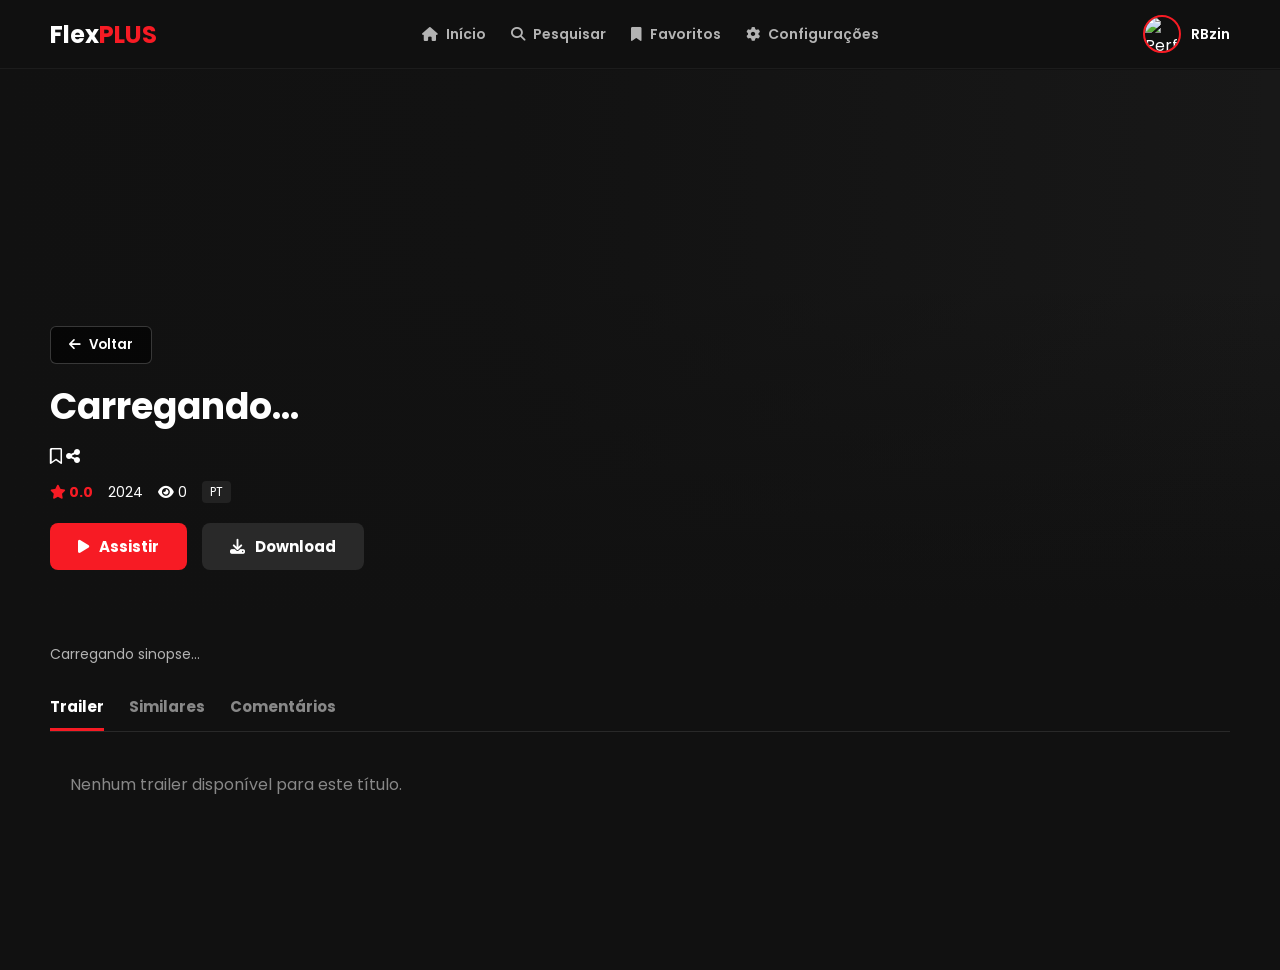
==== commit 2d9a020b: "details.html" ====
--- a/details.html
+++ b/details.html
@@ -4,14 +4,55 @@
     <meta charset="UTF-8">
     <meta name="viewport" content="width=device-width, initial-scale=1.0">
     <title>FlexPlus - Detalhes</title>
-    <!-- Link para o CSS com versão para ignorar cache antigo -->
-    <link rel="stylesheet" href="style.css?v=2.0">
     <link href="https://fonts.googleapis.com/css2?family=Poppins:wght@400;600;700&display=swap" rel="stylesheet">
     <link rel="stylesheet" href="https://cdnjs.cloudflare.com/ajax/libs/font-awesome/6.4.0/css/all.min.css">
+    <style>
+        * { margin: 0; padding: 0; box-sizing: border-box; font-family: 'Poppins', sans-serif; }
+        body { background-color: #111111; color: #ffffff; min-height: 100vh; overflow-x: hidden; }
+        
+        /* Navbar */
+        .navbar { display: flex; justify-content: space-between; align-items: center; padding: 15px 50px; background: rgba(17, 17, 17, 0.95); position: fixed; top: 0; width: 100%; z-index: 1000; border-bottom: 1px solid rgba(255, 255, 255, 0.05); }
+        .logo { font-size: 24px; font-weight: 700; color: #ffffff; }
+        .logo span { color: #F71B24; }
+        .nav-links { display: flex; gap: 25px; align-items: center; }
+        .nav-item { color: #b3b3b3; text-decoration: none; font-size: 14px; font-weight: 600; display: flex; align-items: center; gap: 8px; }
+        .nav-item:hover, .nav-item.active { color: #F71B24; }
+        .user-profile { display: flex; align-items: center; gap: 10px; }
+        .avatar { width: 38px; height: 38px; border-radius: 50%; object-fit: cover; border: 2px solid #F71B24; }
+        #textview_name { font-size: 14px; font-weight: 600; }
+
+        /* Detalhes Banner */
+        .details-container { margin-top: 70px; }
+        #imageview_backdrop { position: relative; width: 100%; height: 60vh; min-height: 420px; background-color: #181818; background-size: cover; background-position: center 20%; background-repeat: no-repeat; }
+        .details-banner-shadow { position: absolute; top: 0; left: 0; width: 100%; height: 100%; background: linear-gradient(90deg, #111111 0%, rgba(17, 17, 17, 0.85) 40%, transparent 100%), linear-gradient(to top, #111111 0%, transparent 60%); display: flex; align-items: flex-end; padding: 0 50px 40px 50px; }
+        .details-banner-content { max-width: 700px; z-index: 2; }
+        .btn-back { background: rgba(0, 0, 0, 0.6); color: #fff; border: 1px solid rgba(255, 255, 255, 0.2); padding: 8px 18px; border-radius: 6px; cursor: pointer; font-weight: 600; margin-bottom: 15px; display: inline-flex; align-items: center; gap: 8px; }
+        .btn-back:hover { background: #F71B24; border-color: #F71B24; }
+        #textview_title { font-size: 36px; font-weight: 700; color: #ffffff; margin-bottom: 10px; }
+        .meta-row { display: flex; align-items: center; gap: 15px; margin: 12px 0 20px 0; font-size: 14px; }
+        .badge-rating { color: #F71B24; font-weight: 700; }
+        .badge-lang { background: #222; padding: 2px 8px; border-radius: 4px; font-size: 12px; }
+        .details-buttons { display: flex; gap: 15px; }
+        .btn-play-large, .btn-download-large { padding: 12px 28px; border: none; border-radius: 8px; font-size: 15px; font-weight: 700; cursor: pointer; display: flex; align-items: center; gap: 10px; transition: transform 0.2s; }
+        .btn-play-large { background-color: #F71B24; color: #ffffff; }
+        .btn-download-large { background-color: #292929; color: #ffffff; }
+        .btn-play-large:hover, .btn-download-large:hover { transform: scale(1.03); }
+        .details-info-section { padding: 25px 50px 10px 50px; }
+        #textview_genres { color: #F71B24; font-weight: 600; margin-bottom: 8px; font-size: 14px; }
+        #textview_overview { color: #b3b3b3; font-size: 14px; line-height: 1.6; max-width: 900px; }
+
+        /* Abas */
+        .tabs-section { padding: 20px 50px 50px 50px; }
+        .tab-headers { display: flex; gap: 25px; border-bottom: 1px solid rgba(255, 255, 255, 0.1); margin-bottom: 20px; }
+        .tab-btn { background: none; border: none; color: #888; font-size: 15px; font-weight: 700; padding-bottom: 10px; cursor: pointer; border-bottom: 3px solid transparent; }
+        .tab-btn.active { color: #ffffff; border-bottom-color: #F71B24; }
+        .tab-page { display: none; }
+        .tab-page.active { display: block; }
+        #trailer_iframe { width: 100%; max-width: 750px; height: 420px; border-radius: 10px; margin-top: 10px; }
+    </style>
 </head>
 <body>
 
-    <!-- Navbar -->
     <header class="navbar">
         <div class="logo">Flex<span>PLUS</span></div>
         <nav class="nav-links">
@@ -27,7 +68,6 @@
     </header>
 
     <div class="main-container details-container">
-        <!-- Banner Backdrop / Topo -->
         <section class="details-banner" id="imageview_backdrop">
             <div class="details-banner-shadow">
                 <div class="details-banner-content">
@@ -62,7 +102,6 @@
             <p class="overview-text" id="textview_overview">Carregando sinopse...</p>
         </section>
 
-        <!-- Abas -->
         <section class="tabs-section">
             <div class="tab-headers">
                 <button class="tab-btn active" onclick="_mudarAba('trailer', event)">Trailer</button>
@@ -79,23 +118,22 @@
                 </div>
 
                 <div class="tab-page" id="tab_similar">
-                    <div class="movie-row" id="recyclerview_similar" style="padding-top: 10px;"></div>
+                    <div class="movie-row" id="recyclerview_similar" style="padding-top: 10px; display: flex; gap: 15px; overflow-x: auto;"></div>
                 </div>
 
                 <div class="tab-page" id="tab_comments">
                     <p id="textview_no_comments" style="color: #888; margin-bottom: 15px;">Sem comentários...</p>
                     <div id="recyclerview_comments" class="comments-list"></div>
                     
-                    <div class="comment-input-box">
-                        <input type="text" id="edittext_comments" placeholder="Escreva um comentário...">
-                        <button id="imageview_send"><i class="fa-solid fa-paper-plane"></i></button>
+                    <div class="comment-input-box" style="display: flex; background: #222; border-radius: 8px; padding: 5px 15px; margin-top: 20px; max-width: 500px;">
+                        <input type="text" id="edittext_comments" placeholder="Escreva um comentário..." style="flex:1; background:none; border:none; color:#fff; outline:none; padding:10px;">
+                        <button id="imageview_send" style="background:none; border:none; color:#F71B24; cursor:pointer;"><i class="fa-solid fa-paper-plane"></i></button>
                     </div>
                 </div>
             </div>
         </section>
     </div>
 
-    <!-- Firebase SDKs -->
     <script src="https://www.gstatic.com/firebasejs/8.10.1/firebase-app.js"></script>
     <script src="https://www.gstatic.com/firebasejs/8.10.1/firebase-database.js"></script>
     <script src="details.js"></script>
